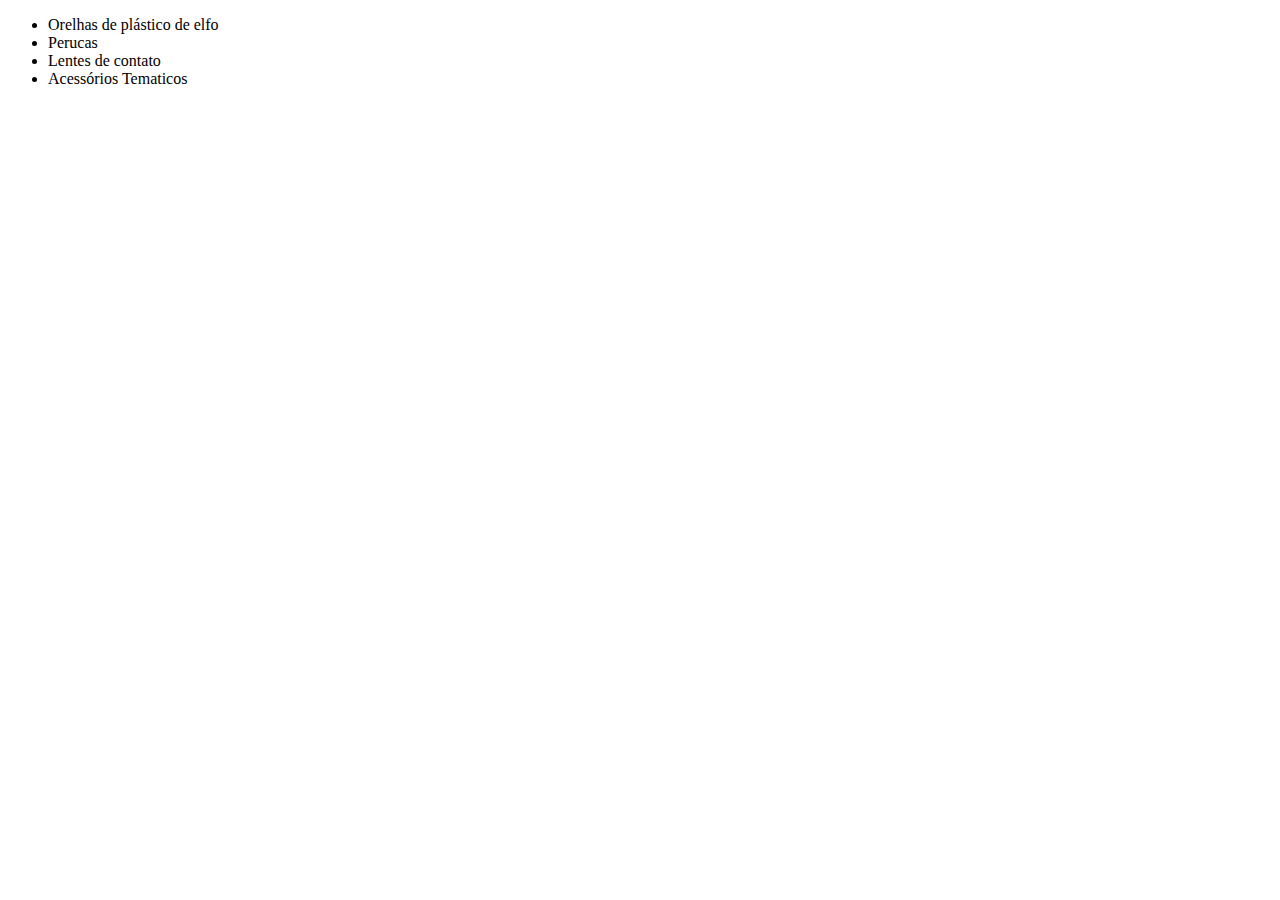
==== produtos.html @ 3146a4db "atualizando" ====
<!DOCTYPE html>
<html lang="en">
<head>
    <meta charset="UTF-8">
    <meta http-equiv="X-UA-Compatible" content="IE=edge">
    <meta name="viewport" content="width=device-width, initial-scale=1.0">
    <title>Document</title>
    <link rel="stylesheet" type="text/css" href="style-produtos.css>">
</head>
<body>
    <header>

    </header>
    <main>
        <ul>
            <li> Orelhas de plástico de elfo</li>
            <li>Perucas </li>
            <li>Lentes de contato  </li>  
            <li>Acessórios Tematicos</li>
        <ul>
    </main>
    <footer>
        
    </footer>
</body>
</html>
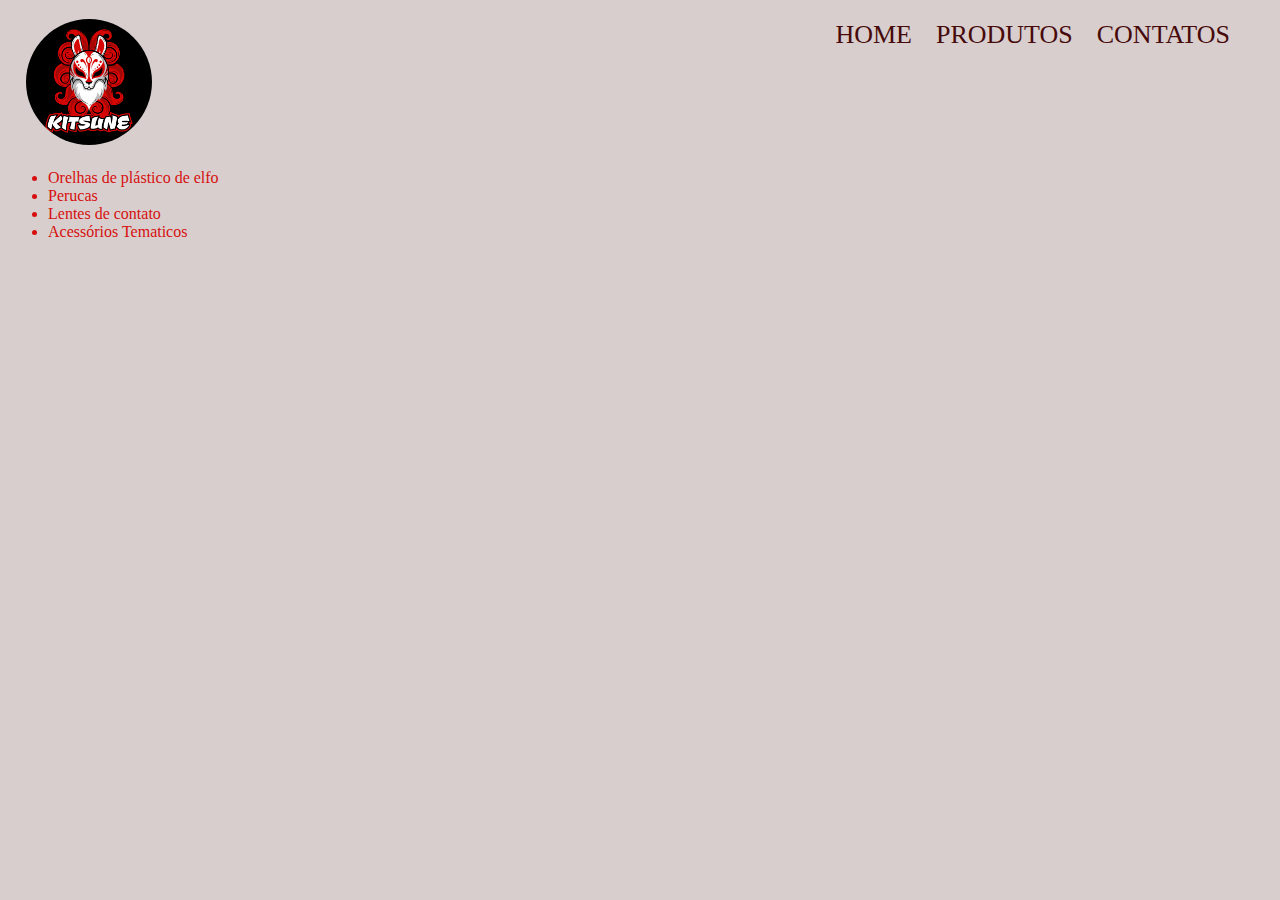
==== commit 571c8f6d: "Atualizando" ====
--- a/produtos.html
+++ b/produtos.html
@@ -1,15 +1,23 @@
 <!DOCTYPE html>
+
 <html lang="en">
 <head>
     <meta charset="UTF-8">
     <meta http-equiv="X-UA-Compatible" content="IE=edge">
     <meta name="viewport" content="width=device-width, initial-scale=1.0">
     <title>Document</title>
-    <link rel="stylesheet" type="text/css" href="style-produtos.css>">
+    <link rel="stylesheet" type="text/css" href="style-produtos.css">
 </head>
 <body>
     <header>
-
+        <div class="caixa">
+            <h3><img class="foto-logo" src="logo.jpg"></h3>
+            <nav class="cabecalho">
+                <a href="Index.html">home</a>
+                <a href="produtos.html">produtos</a>
+                <a href="contatos">contatos</a>
+            </nav>  
+        </div>
     </header>
     <main>
         <ul>
--- a/style-produtos.css
+++ b/style-produtos.css
@@ -0,0 +1,26 @@
+body{
+    background-color: rgb(216, 206, 206);
+    color: rgb(215, 15, 15);
+}
+.foto-logo{
+    width: 10%;
+    margin-left: 18px;
+    border-radius: 100%;
+}
+nav {
+    position: absolute;
+    top: 20px;
+    right: 50px;
+}
+nav a{font-size: 26px;
+text-decoration: none;
+text-transform: uppercase;
+padding-left: 20px;
+color: #470a0a;
+}
+nav a:hover{
+    font-size: 32px;
+    font-weight: bolder;
+    text-shadow: 2px 3px 5px #0000ff;
+    transition: 0.5s;
+}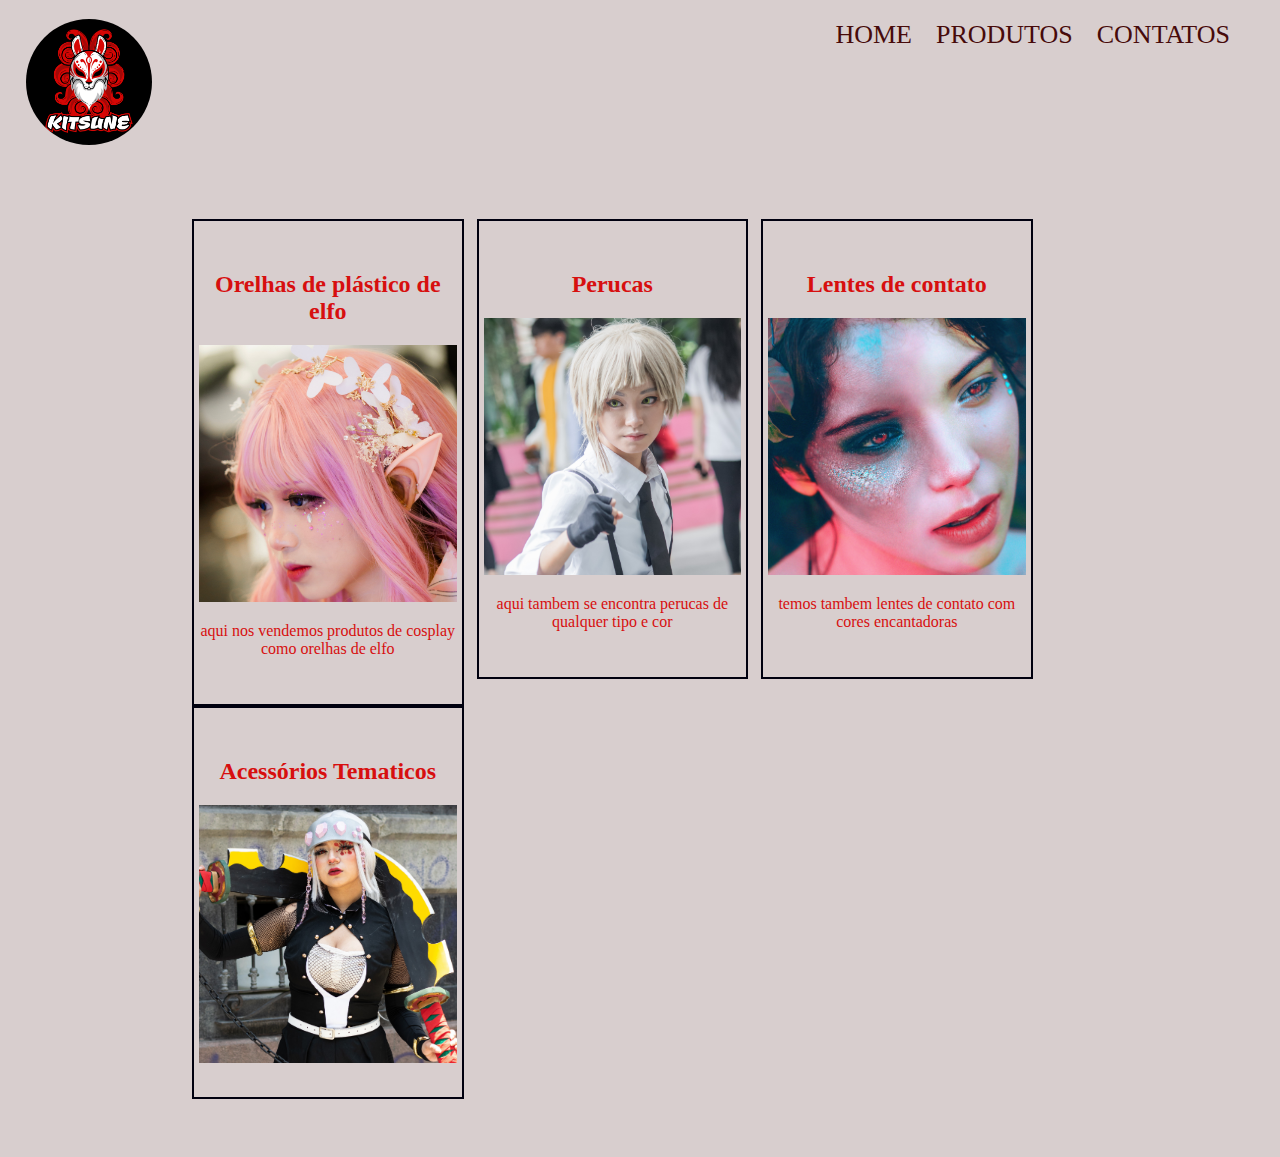
==== commit bba992c6: "Atualizando" ====
--- a/produtos.html
+++ b/produtos.html
@@ -20,11 +20,26 @@
         </div>
     </header>
     <main>
-        <ul>
-            <li> Orelhas de plástico de elfo</li>
-            <li>Perucas </li>
-            <li>Lentes de contato  </li>  
-            <li>Acessórios Tematicos</li>
+        <ul class="produtos" >
+            <li>
+                <h2> Orelhas de plástico de elfo</h2>
+                <img class="imagem-produto" src="orelhas de elfo.jpg">
+                <p>aqui nos vendemos produtos de cosplay como orelhas de elfo </p>
+            </li>
+            <li>
+                <h2>Perucas</h2>
+                <img class="imagem-produto"  src="perucas.jpg">
+                <p>aqui tambem se encontra perucas de qualquer tipo e cor
+            </li>
+            <li>
+                <h2>Lentes de contato  </h2> 
+                <img class="imagem-produto" src="lentes de contato.jpg">
+                <p>temos tambem lentes de contato com cores encantadoras</p>
+            </li>
+            <li>
+                <h2>Acessórios Tematicos </h2>
+                <img class="imagem-produto" src="acessorios tematicos.jpg">
+            </li>
         <ul>
     </main>
     <footer>
--- a/style-produtos.css
+++ b/style-produtos.css
@@ -23,4 +23,22 @@
     font-weight: bolder;
     text-shadow: 2px 3px 5px #0000ff;
     transition: 0.5s;
+}
+.imagem-produto {
+    width: 100%;
+}
+.produtos{
+    width: 905px;
+    margin: 0 auto;
+    padding: 50px 0;
+}
+.produtos li{
+    display: inline-block;
+text-align: center;
+width: 30%;
+vertical-align: top;
+margin: 0 0.5%;
+padding: 30px 5px ;
+box-sizing: border-box;
+border:2px solid #00000f;
 }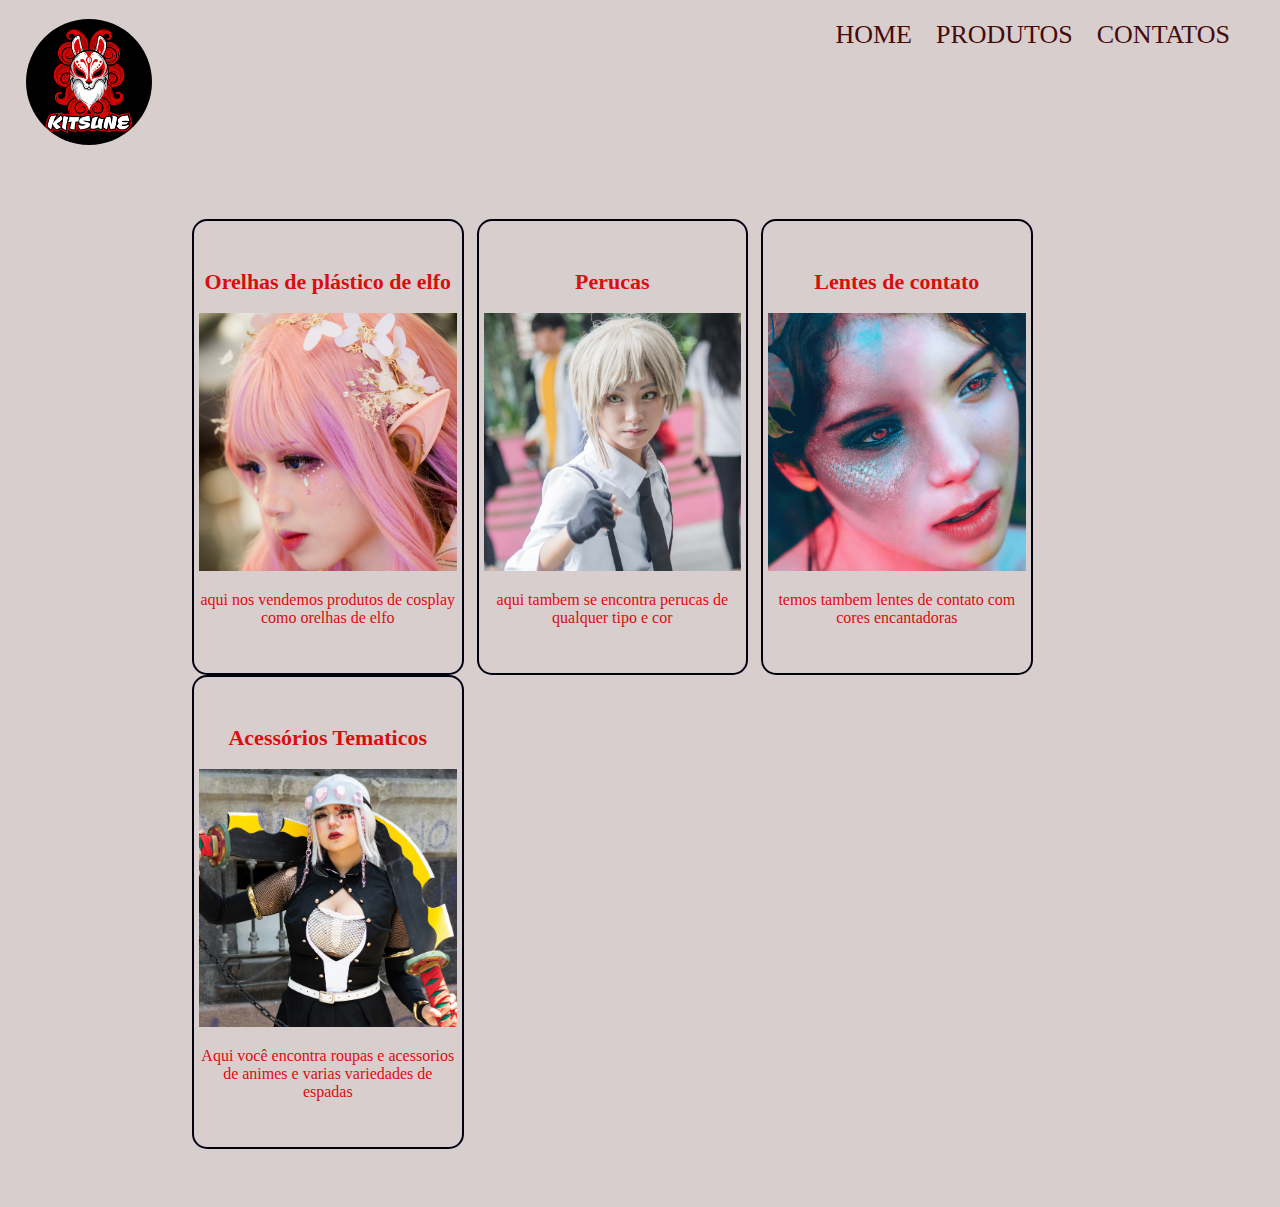
==== commit d537694c: "Atualizando" ====
--- a/produtos.html
+++ b/produtos.html
@@ -39,6 +39,7 @@
             <li>
                 <h2>Acessórios Tematicos </h2>
                 <img class="imagem-produto" src="acessorios tematicos.jpg">
+                <p> Aqui você encontra roupas e acessorios de animes e varias variedades de espadas</p>
             </li>
         <ul>
     </main>
--- a/style-produtos.css
+++ b/style-produtos.css
@@ -41,4 +41,15 @@
 padding: 30px 5px ;
 box-sizing: border-box;
 border:2px solid #00000f;
+border-radius: 15px;
+}
+.produtos li:hover{
+    border: rgb(3, 130, 28);
+    box-shadow: 2px 2px 6px rgb(8, 65, 119);
+}
+.produtos h2 {
+    font-size: 22px;
+}
+.produtos h2:hover{
+    color:#0000ff;
 }